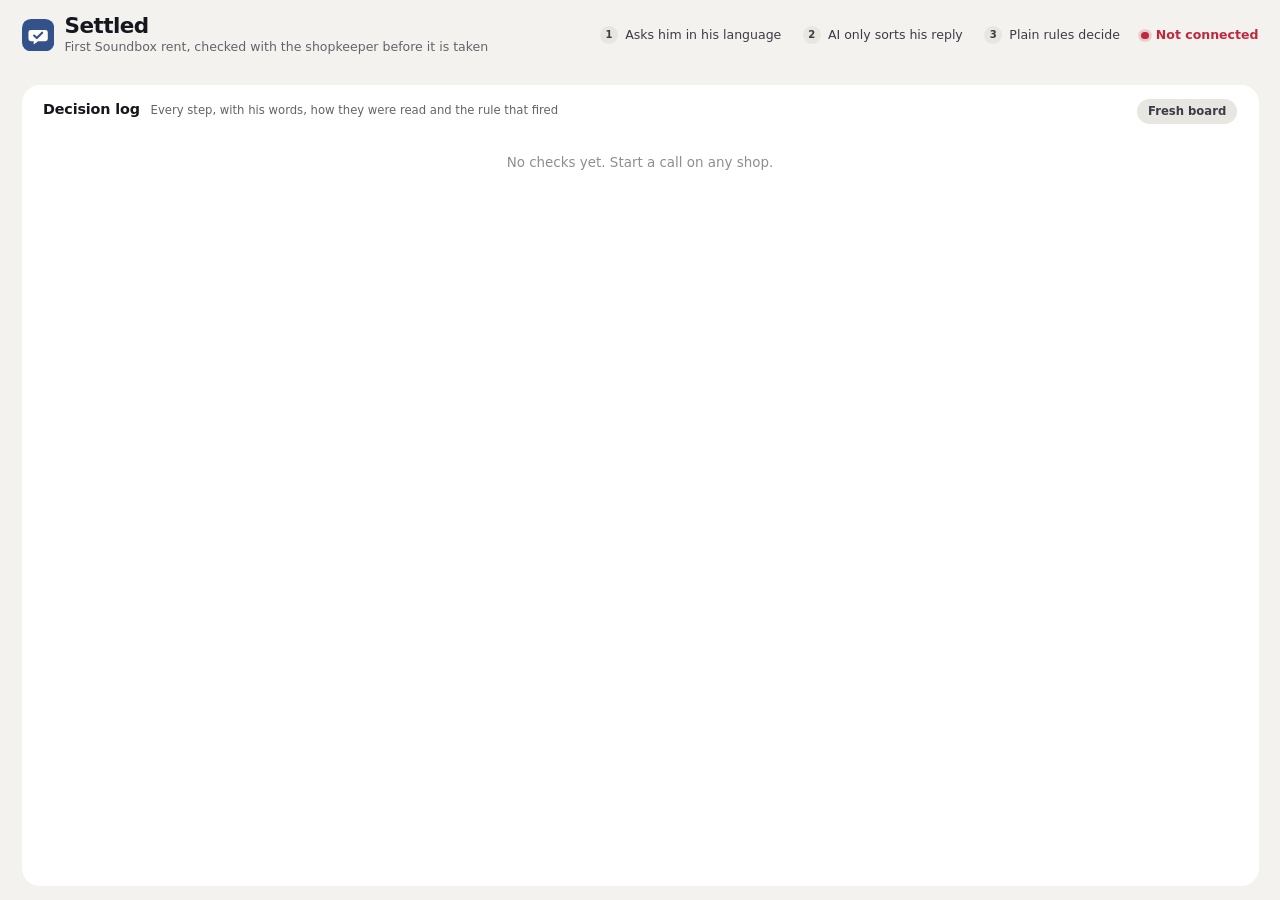
==== board/index.html @ b4ac06df "add a view-only fresh board that hides earlier rows" ====
<!doctype html>
<html lang="en">
<head>
<meta charset="utf-8">
<meta name="viewport" content="width=device-width, initial-scale=1">
<title>Settled board</title>
<style>
@font-face{font-family:"Board Sans";font-style:normal;font-display:swap;font-weight:100 900;src:url(/fonts/inter-latin.woff2) format("woff2");
  unicode-range:U+0000-00FF,U+0131,U+0152-0153,U+02BB-02BC,U+02C6,U+02DA,U+02DC,U+0304,U+0308,U+0329,U+2000-206F,U+2074,U+20AC,U+2122,U+2191,U+2193,U+2212,U+2215,U+FEFF,U+FFFD}
@font-face{font-family:"Board Sans";font-style:normal;font-display:swap;font-weight:100 900;src:url(/fonts/inter-latin-ext.woff2) format("woff2");
  unicode-range:U+0100-02AF,U+0304,U+0308,U+0329,U+1E00-1E9F,U+1EF2-1EFF,U+2020,U+20A0-20AB,U+20AD-20C0,U+2113,U+2C60-2C7F,U+A720-A7FF}
@font-face{font-family:"Board Devanagari";font-style:normal;font-display:swap;font-weight:100 900;src:url(/fonts/noto-sans-devanagari.woff2) format("woff2");
  unicode-range:U+0900-097F,U+1CD0-1CF9,U+200C-200D,U+20A8,U+20B9,U+20F0,U+25CC,U+A830-A839,U+A8E0-A8FF}
:root{
  /* 1u = .5rem, the 8-point step at the 16px base; the base scales with the screen */
  --u:.5rem;
  --bg:#f3f2ee; --surface:#ffffff; --fill:#f1f0ec; --fill2:#e8e6e0; --hair:#e4e2dc;
  --ink:#16161d; --ink2:#3c3c47; --muted:#64636b; --faint:#8e8d94;
  --accent:#34528a; --accent-soft:#eaeef6;
  --charged:#3c6a1f; --charged-soft:#e9f1e0;
  --held:#9a5c00; --held-soft:#fbf0dc;
  --not:#55545c; --not-soft:#eeedf0;
  --rec:#c0283f; --rec-soft:#fbe6e9; --mock:#9a4a00;
  --sans:"Board Sans","Board Devanagari",system-ui,-apple-system,"Segoe UI","Nirmala UI","Noto Sans",sans-serif;
  --ease:cubic-bezier(.2,.8,.2,1);
  --lift:0 1px 2px rgb(20 20 30 / .04),0 12px 32px -12px rgb(20 20 30 / .16);
}
*{box-sizing:border-box;margin:0;padding:0}
html{font-size:clamp(14px,min(1.12vw,2.05vh),22px)}
body{background:var(--bg);color:var(--ink2);font-family:var(--sans);line-height:1.45;font-feature-settings:"cv11";-webkit-font-smoothing:antialiased;
  height:100vh;overflow:auto;display:grid;grid-template-rows:auto auto minmax(9rem,1fr);gap:calc(2*var(--u));padding:calc(2*var(--u)) calc(3*var(--u))}
q{quotes:"\201C" "\201D"}
[hidden]{display:none!important}
.label{display:block;font-size:.75rem;font-weight:600;letter-spacing:.01em;color:var(--muted)}

/* header */
.bar{display:flex;align-items:center;gap:calc(3*var(--u));min-height:calc(5*var(--u))}
.brand{display:flex;align-items:center;gap:calc(1.5*var(--u))}
.mark{width:calc(4.5*var(--u));height:calc(4.5*var(--u));flex:none}
h1{font-size:1.5rem;line-height:1.1;color:var(--ink);letter-spacing:-.025em;font-weight:700}
.brand p{font-size:.875rem;color:var(--muted)}
.how{list-style:none;display:flex;gap:calc(3*var(--u));margin-left:auto;counter-reset:how}
.how li{counter-increment:how;display:flex;align-items:center;gap:var(--u);font-size:.875rem;font-weight:500;color:var(--ink2)}
.how li::before{content:counter(how);display:grid;place-items:center;width:calc(2.5*var(--u));height:calc(2.5*var(--u));border-radius:50%;background:var(--fill2);color:var(--ink2);font-size:.7rem;font-weight:700;font-variant-numeric:tabular-nums}
.live{display:flex;align-items:center;gap:var(--u);font-size:.875rem;font-weight:600;color:var(--charged)}
.live::before{content:"";width:calc(1*var(--u));height:calc(1*var(--u));border-radius:50%;background:currentColor;box-shadow:0 0 0 .2rem color-mix(in srgb,currentColor 18%,transparent)}
.live.off{color:var(--rec)}
.view{margin-left:auto;align-self:center;white-space:nowrap;display:flex;align-items:center;gap:var(--u);font-size:.8125rem;color:var(--muted)}
.view button{font:inherit;font-size:.8125rem;font-weight:600;color:var(--ink2);background:var(--fill2);border:0;border-radius:999px;height:calc(3.5*var(--u));padding:0 calc(1.5*var(--u));cursor:pointer;transition:background-color .15s}
.view button:hover{background:#dedcd5}
.view button:focus-visible{outline:2px solid var(--accent);outline-offset:2px}

/* cards */
.shops{display:grid;grid-template-columns:repeat(3,minmax(0,1fr));gap:calc(2*var(--u));align-items:stretch}
.card{background:var(--surface);border-radius:calc(2.5*var(--u));padding:calc(2.5*var(--u)) calc(3*var(--u)) calc(3*var(--u));
  display:flex;flex-direction:column;gap:calc(2*var(--u));min-height:30rem;transition:box-shadow .35s var(--ease),transform .35s var(--ease)}
.card.oncall{box-shadow:var(--lift);transform:translateY(-2px)}
.top{display:flex;align-items:flex-start;justify-content:space-between;gap:calc(1.5*var(--u));min-height:3.05rem}
.card h2{font-size:1.375rem;line-height:1.2;color:var(--ink);letter-spacing:-.02em;font-weight:700}
.card h2 .who{display:block;font-size:.875rem;color:var(--muted);font-weight:500;letter-spacing:0;margin-top:calc(.25*var(--u))}
.lang{flex:none;appearance:none;font:inherit;font-size:.8125rem;font-weight:600;color:var(--ink2);background:var(--fill) url("data:image/svg+xml,%3Csvg xmlns='http://www.w3.org/2000/svg' viewBox='0 0 10 14'%3E%3Cpath d='M2 5l3-3 3 3M2 9l3 3 3-3' fill='none' stroke='%2364636b' stroke-width='1.5' stroke-linecap='round' stroke-linejoin='round'/%3E%3C/svg%3E") no-repeat right calc(1.25*var(--u)) center/.5rem;
  border:0;border-radius:999px;height:calc(4*var(--u));padding:0 calc(3.5*var(--u)) 0 calc(1.75*var(--u));cursor:pointer;max-width:12rem;transition:background-color .15s}
.lang:hover{background-color:var(--fill2)}
.lang:focus-visible{outline:2px solid var(--accent);outline-offset:2px}
.lang:disabled{cursor:default;background-image:none;padding-right:calc(1.75*var(--u));color:var(--muted)}
.status{align-self:flex-start;display:flex;align-items:center;gap:var(--u);font-size:.875rem;font-weight:600;height:calc(3.5*var(--u));padding:0 calc(1.5*var(--u));border-radius:999px;margin-top:calc(-1*var(--u))}
.status::before{content:"";width:calc(.875*var(--u));height:calc(.875*var(--u));border-radius:50%;background:currentColor}
.s-waiting{color:var(--muted);background:var(--fill)}
.s-checking,.s-calling,.s-asking{color:var(--accent);background:var(--accent-soft)}
.s-charged{color:var(--charged);background:var(--charged-soft)}
.s-held{color:var(--held);background:var(--held-soft)}
.s-not{color:var(--not);background:var(--not-soft)}
.status.rec{color:var(--rec);background:var(--rec-soft)}
.card[data-phase="done"] .status{display:none}

.body{display:flex;flex-direction:column;gap:calc(1.5*var(--u));min-height:0}
.native{font-size:1.3125rem;line-height:1.45;color:var(--ink);font-weight:500;letter-spacing:-.005em}
.gloss{font-size:.875rem;line-height:1.45;color:var(--muted);margin-top:calc(.5*var(--u))}
.preview .label{margin-bottom:calc(.5*var(--u))}
.preview .native{font-size:1.125rem;color:var(--ink2)}

.turn{border-radius:calc(2.25*var(--u));padding:calc(1.5*var(--u)) calc(2*var(--u)) calc(1.75*var(--u))}
.turn .label{margin-bottom:calc(.5*var(--u));display:flex;align-items:center;gap:var(--u)}
.arr{font-family:system-ui,sans-serif;font-size:1.1em;line-height:1;color:var(--faint);padding:0 .1em}
.turn.settled{background:var(--accent-soft);border-top-left-radius:calc(.75*var(--u));margin-right:calc(3*var(--u))}
.turn.settled .label{color:var(--accent)}
.turn.him{background:var(--fill);border-top-right-radius:calc(.75*var(--u));margin-left:calc(3*var(--u))}
.words{font-size:1.3125rem;line-height:1.4;color:var(--ink);font-weight:550;min-height:calc(3.75*var(--u))}
.words .none{font-size:1rem;font-weight:500;color:var(--faint)}
.prev{font-size:.8125rem;color:var(--muted);white-space:nowrap;overflow:hidden;text-overflow:ellipsis;padding:0 calc(.5*var(--u))}
.prev b{font-weight:600;color:var(--ink2)}
.eq{display:inline-flex;gap:2px;align-items:center;height:.75rem}
.eq i{width:3px;height:100%;background:currentColor;border-radius:2px}
.meter{display:flex;align-items:center;gap:3px;height:calc(3.75*var(--u))}
.meter i{flex:1;height:100%;border-radius:3px;background:var(--rec);transform:scaleY(.08);transition:transform 60ms linear}

/* outcome */
.verdict{display:flex;align-items:center;gap:calc(2*var(--u));color:var(--ink);margin-bottom:calc(.5*var(--u))}
.verdict svg{width:calc(6*var(--u));height:calc(6*var(--u));flex:none}
.verdict strong{display:block;font-size:2.5rem;line-height:1.05;letter-spacing:-.035em;font-weight:700;font-variant-numeric:tabular-nums}
.verdict span{display:block;font-size:.9375rem;font-weight:500;margin-top:calc(.5*var(--u));color:var(--muted)}
.v-charged svg{color:var(--charged)} .v-charged strong{color:var(--charged)}
.v-held svg{color:var(--held)} .v-held strong{color:var(--held)}
.v-not svg{color:var(--not)} .v-not strong{color:var(--not)}
.facts{display:flex;flex-direction:column;gap:calc(1.5*var(--u));padding-top:calc(2*var(--u));border-top:1px solid var(--hair)}
.facts p{font-size:.9375rem;line-height:1.45;color:var(--ink)}
.facts .label{margin-bottom:calc(.25*var(--u))}
.facts .read{color:var(--muted);font-size:.875rem}
.acts{list-style:none;display:flex;flex-wrap:wrap;gap:var(--u);margin-top:calc(.5*var(--u))}
.acts li{display:flex;align-items:center;gap:var(--u);font-size:.875rem;font-weight:550;color:var(--ink2);background:var(--fill);border-radius:999px;height:calc(3.5*var(--u));padding:0 calc(.75*var(--u)) 0 calc(1.5*var(--u))}
.mock{display:inline-flex;align-items:center;font-size:.625rem;font-weight:700;letter-spacing:.06em;text-transform:uppercase;color:var(--mock);background:#fff;border-radius:999px;height:calc(2.25*var(--u));padding:0 var(--u);box-shadow:inset 0 0 0 1px color-mix(in srgb,var(--mock) 45%,transparent)}

/* controls */
.controls{display:flex;flex-direction:column;gap:calc(1.5*var(--u));margin-top:auto}
.btn{font:inherit;font-weight:600;border:0;border-radius:999px;cursor:pointer;display:flex;align-items:center;justify-content:center;gap:var(--u);transition:background-color .15s,transform .12s var(--ease),box-shadow .2s}
.btn svg{width:1.1em;height:1.1em;flex:none}
.btn:disabled{opacity:.5;cursor:default}
.btn:focus-visible{outline:2px solid var(--accent);outline-offset:2px}
.btn.start{font-size:1rem;height:calc(6*var(--u));padding:0 calc(3*var(--u));background:var(--accent);color:#fff}
.btn.start:hover{background:#2b4677}
.btn.start.again{background:var(--accent-soft);color:var(--accent)}
.btn.start.again:hover{background:#dde4f1}
.btn.talk{font-size:1.125rem;height:calc(6.5*var(--u));background:var(--accent);color:#fff;touch-action:none;user-select:none;-webkit-user-select:none}
.btn.talk.on{background:var(--rec);transform:scale(.97);box-shadow:0 0 0 calc(.75*var(--u)) var(--rec-soft)}
.typed{display:flex;gap:var(--u)}
.typed input{flex:1;min-width:0;font:inherit;font-size:.9375rem;height:calc(5*var(--u));padding:0 calc(2*var(--u));border:0;border-radius:999px;background:var(--fill);color:var(--ink)}
.typed input::placeholder{color:var(--faint)}
.typed input:focus{outline:2px solid var(--accent);outline-offset:0;background:#fff}
.typed button{font:inherit;font-size:.9375rem;font-weight:600;border:0;border-radius:999px;background:var(--fill2);color:var(--ink2);height:calc(5*var(--u));padding:0 calc(2.25*var(--u));cursor:pointer}
.typed button:hover{background:#dedcd5}
.note{font-size:.875rem;color:var(--muted);padding:0 calc(.5*var(--u))}
.note:empty{display:none}
.note span{display:block}
.note .warn{color:var(--rec);font-weight:600}

/* lower row: log and messages */
.lower{display:grid;grid-template-columns:minmax(0,1.6fr) minmax(0,1fr);gap:calc(2*var(--u));min-height:0}
.lower.solo{grid-template-columns:minmax(0,1fr)}

/* play his recorded answer */
.clip{--p:0;flex:none;display:inline-flex;align-items:center;gap:calc(.75*var(--u));font:inherit;font-size:.8125rem;font-weight:600;color:var(--accent);background:none;border:0;border-radius:999px;cursor:pointer;padding:0;vertical-align:middle}
.clip .ring{display:grid;place-items:center;width:calc(3.5*var(--u));height:calc(3.5*var(--u));border-radius:50%;background:conic-gradient(var(--accent) calc(var(--p)*1turn),var(--accent-soft) 0);transition:transform .12s var(--ease)}
.clip .ring::before{content:"";grid-area:1/1;width:calc(2.75*var(--u));height:calc(2.75*var(--u));border-radius:50%;background:var(--accent-soft)}
.clip svg{grid-area:1/1;width:.7rem;height:.7rem;position:relative}
.clip .stop{display:none}
.clip.playing .play{display:none}
.clip.playing .stop{display:block}
.clip:hover .ring{transform:scale(1.06)}
.clip:focus-visible{outline:2px solid var(--accent);outline-offset:2px}
.clip.small .ring{width:calc(2.75*var(--u));height:calc(2.75*var(--u))}
.clip.small .ring::before{width:calc(2.125*var(--u));height:calc(2.125*var(--u))}
.clip.small svg{width:.55rem;height:.55rem}
.facts .clip{align-self:flex-start;margin-top:calc(-.5*var(--u))}
.heard{display:flex;align-items:center;justify-content:space-between;gap:calc(1.5*var(--u))}

/* who gets what */
.msgs{background:var(--surface);border-radius:calc(2.5*var(--u));display:flex;flex-direction:column;min-height:0}
.msghead{display:flex;align-items:center;justify-content:space-between;gap:calc(1.5*var(--u));padding:calc(2*var(--u)) calc(2.5*var(--u)) var(--u) calc(3*var(--u));flex-wrap:wrap}
.msghead h3{font-size:1rem;font-weight:700;color:var(--ink);letter-spacing:-.01em}
.msghead p{font-size:.8125rem;color:var(--muted)}
.seg{display:flex;background:var(--fill);border-radius:999px;padding:3px;gap:2px}
.seg button{font:inherit;font-size:.75rem;font-weight:600;color:var(--muted);background:none;border:0;border-radius:999px;height:calc(3*var(--u));padding:0 calc(1.25*var(--u));cursor:pointer;transition:background-color .2s var(--ease),color .2s}
.seg button[aria-pressed="true"]{background:var(--surface);color:var(--ink);box-shadow:0 1px 2px rgb(20 20 30 / .1),0 1px 1px rgb(20 20 30 / .04)}
.seg button:focus-visible{outline:2px solid var(--accent);outline-offset:1px}
.msglist{list-style:none;overflow:auto;min-height:0;flex:1;padding:var(--u) calc(2.5*var(--u)) calc(2*var(--u));display:flex;flex-direction:column;gap:var(--u)}
.msg{display:grid;grid-template-columns:calc(4*var(--u)) minmax(0,1fr);gap:calc(1.5*var(--u));background:var(--fill);border-radius:calc(2*var(--u));padding:calc(1.5*var(--u)) calc(2*var(--u)) calc(1.5*var(--u)) calc(1.5*var(--u))}
.msg .av{display:grid;place-items:center;width:calc(4*var(--u));height:calc(4*var(--u));border-radius:50%;color:#fff;background:var(--accent)}
.msg .av svg{width:1.05rem;height:1.05rem}
.msg.to-manager .av{background:var(--held)}
.msg.to-support .av{background:var(--not)}
.msg-top{display:flex;align-items:baseline;gap:var(--u);font-size:.8125rem;color:var(--muted);min-width:0}
.msg-top b{font-weight:650;color:var(--ink);font-size:.875rem;white-space:nowrap}
.msg-top span{white-space:nowrap;overflow:hidden;text-overflow:ellipsis}
.msg-top time{margin-left:auto;font-variant-numeric:tabular-nums;color:var(--faint);white-space:nowrap}
.msg p{font-size:.875rem;line-height:1.45;color:var(--ink2);margin-top:calc(.25*var(--u))}
.msglist .empty{color:var(--faint);text-align:center;padding:calc(3*var(--u)) 0;font-size:.875rem;background:none}

/* log */
.logwrap{background:var(--surface);border-radius:calc(2.5*var(--u));display:flex;flex-direction:column;min-height:0}
.loghead{display:flex;align-items:baseline;gap:calc(1.5*var(--u));padding:calc(2*var(--u)) calc(3*var(--u)) var(--u)}
.loghead h3{font-size:1rem;font-weight:700;color:var(--ink);letter-spacing:-.01em}
.loghead p{font-size:.8125rem;color:var(--muted)}
.log{list-style:none;overflow:auto;min-height:0;flex:1;padding:0 calc(3*var(--u)) calc(1.5*var(--u))}
.ev{display:grid;grid-template-columns:calc(9*var(--u)) calc(2*var(--u)) minmax(0,1fr);column-gap:calc(1.5*var(--u))}
.ev time{font-size:.8125rem;color:var(--faint);font-variant-numeric:tabular-nums;padding-top:calc(1.25*var(--u));text-align:right}
.ev .dot{position:relative}
.ev .dot::before{content:"";position:absolute;left:50%;top:0;bottom:0;width:1.5px;transform:translateX(-50%);background:var(--hair)}
.ev:first-child .dot::before{top:calc(1.9*var(--u))}
.ev:last-child .dot::before{bottom:auto;height:calc(1.9*var(--u))}
.ev .dot::after{content:"";position:absolute;left:50%;top:calc(1.4*var(--u));width:calc(1.25*var(--u));height:calc(1.25*var(--u));border-radius:50%;transform:translateX(-50%);background:var(--surface);box-shadow:inset 0 0 0 2px var(--fill2)}
.ev.e-call .dot::after,.ev.e-ask .dot::after{box-shadow:inset 0 0 0 2px var(--accent)}
.ev.e-charged .dot::after{background:var(--charged);box-shadow:none}
.ev.e-held .dot::after{background:var(--held);box-shadow:none}
.ev.e-not .dot::after{background:var(--not);box-shadow:none}
.ev-body{padding:var(--u) 0;min-width:0}
.ev-head{display:flex;align-items:center;gap:var(--u);flex-wrap:wrap;font-size:.9375rem;color:var(--ink);min-height:calc(3*var(--u))}
.ev-head b{font-weight:600}
.ev-head .step{color:var(--muted)}
.ev-detail{font-size:.8125rem;color:var(--muted);margin-top:calc(.25*var(--u));display:flex;flex-wrap:wrap;column-gap:calc(2*var(--u));row-gap:calc(.25*var(--u))}
.ev-detail q{color:var(--ink);font-weight:550}
.ev-detail b{font-weight:600;color:var(--ink2)}
.ev-detail .rule{color:var(--ink2)}
.ev-detail .act{display:inline-flex;align-items:center;gap:var(--u);color:var(--ink2);font-weight:550}
.o{display:inline-flex;align-items:center;font-size:.75rem;font-weight:600;height:calc(2.75*var(--u));padding:0 var(--u);border-radius:999px;white-space:nowrap}
.o.call,.o.ask{color:var(--accent);background:var(--accent-soft)}
.o.charged{color:var(--charged);background:var(--charged-soft)}
.o.held{color:var(--held);background:var(--held-soft)}
.o.not{color:var(--not);background:var(--not-soft)}
.log .empty{color:var(--faint);text-align:center;padding:calc(3*var(--u)) 0;font-size:.9375rem}

@media (prefers-reduced-motion:no-preference){
  .status.wait::before{animation:breathe 1.6s ease-in-out infinite}
  .eq i{animation:eq .7s var(--ease) infinite alternate}
  .eq i:nth-child(2){animation-delay:-.25s}
  .eq i:nth-child(3){animation-delay:-.5s}
  .enter{animation:enter .4s var(--ease)}
  .ev.new,.msg.new{animation:enter .4s var(--ease)}
}
@media (prefers-reduced-motion:reduce){
  .card,.card.oncall,.btn,.btn.talk.on,.meter i{transition:none;transform:none}
}
@keyframes breathe{50%{opacity:.3}}
@keyframes eq{from{transform:scaleY(.3)}to{transform:scaleY(1)}}
@keyframes enter{from{opacity:0;transform:translateY(6px)}to{opacity:1;transform:none}}

@media (max-width:900px){
  body{height:auto;grid-template-rows:auto}
  .shops{grid-template-columns:1fr}
  .how{display:none}
  .lower{grid-template-columns:1fr}
  .log,.msglist{max-height:60vh}
}
</style>
</head>
<body>
<header class="bar">
  <div class="brand">
    <svg class="mark" viewBox="0 0 40 40" aria-hidden="true"><rect width="40" height="40" rx="11" fill="#34528a"/><path d="M11 13.5h18a3 3 0 0 1 3 3v8a3 3 0 0 1-3 3h-9l-5.5 4v-4H11a3 3 0 0 1-3-3v-8a3 3 0 0 1 3-3z" fill="#fffdf8"/><path d="M15 20.5l3.4 3.2 6.6-6.7" fill="none" stroke="#34528a" stroke-width="2.6" stroke-linecap="round" stroke-linejoin="round"/></svg>
    <div>
      <h1>Settled</h1>
      <p>First Soundbox rent, checked with the shopkeeper before it is taken</p>
    </div>
  </div>
  <ol class="how" aria-label="How it works">
    <li>Asks him in his language</li>
    <li>AI only sorts his reply</li>
    <li>Plain rules decide</li>
  </ol>
  <div class="live off" id="live">connecting</div>
</header>

<main class="shops" id="shops"></main>

<div class="lower solo" id="lower">
  <section class="logwrap" aria-label="Decision log">
    <div class="loghead"><h3>Decision log</h3><p>Every step, with his words, how they were read and the rule that fired</p><div class="view" id="view"></div></div>
    <ol class="log" id="log"></ol>
  </section>
  <section class="msgs" id="msgs" aria-label="Who gets what" hidden>
    <div class="msghead"><div><h3>Who gets what</h3><p>Not sent, demo</p></div><div class="seg" id="msg-seg"></div></div>
    <ol class="msglist" id="msg-list"></ol>
  </section>
</div>

<script>
let SHOPS = {};
const STATUS = {
  waiting: 'Ready', checking: 'Checking records', calling: 'On call', asking: 'Asking again',
  charged: 'Charged', held: 'Held', not: 'Not charged'
};
const STEPS = {
  'due': 'Rent due', 'records checked': 'Records checked', 'calling': 'Calling',
  'answered': 'Answered', 'decided': 'Decided', 'follow-up': 'Follow-up'
};
const OUTCOMES = {
  'call': ['call', 'Call'], 'ask again': ['ask', 'Ask again'], 'charged': ['charged', 'Charged'],
  'held': ['held', 'Held'], 'not charged': ['not', 'Not charged']
};
const MAX_ROWS = 200;
const BARS = 28;
const ICONS = {
  charged: '<svg viewBox="0 0 40 40" aria-hidden="true"><circle cx="20" cy="20" r="18" fill="currentColor"/><path d="M12.5 20.5l5 4.8 10-10.3" fill="none" stroke="#fff" stroke-width="3.2" stroke-linecap="round" stroke-linejoin="round"/></svg>',
  held: '<svg viewBox="0 0 40 40" aria-hidden="true"><circle cx="20" cy="20" r="18" fill="currentColor"/><rect x="14.5" y="12.5" width="3.6" height="15" rx="1.4" fill="#fff"/><rect x="21.9" y="12.5" width="3.6" height="15" rx="1.4" fill="#fff"/></svg>',
  not: '<svg viewBox="0 0 40 40" aria-hidden="true"><circle cx="20" cy="20" r="18" fill="currentColor"/><path d="M13 20h14" stroke="#fff" stroke-width="3.4" stroke-linecap="round"/></svg>',
  phone: '<svg viewBox="0 0 24 24" aria-hidden="true"><path d="M6.6 3.5l2.6-.6 1.9 4.4-2 1.7a12 12 0 0 0 5.9 5.9l1.7-2 4.4 1.9-.6 2.6a2 2 0 0 1-2 1.6A16.5 16.5 0 0 1 3.5 5.5a2 2 0 0 1 1.6-2z" fill="currentColor"/></svg>',
  mic: '<svg viewBox="0 0 24 24" aria-hidden="true"><rect x="8.5" y="2.5" width="7" height="12" rx="3.5" fill="currentColor"/><path d="M5 11.5a7 7 0 0 0 14 0M12 18.5v3" fill="none" stroke="currentColor" stroke-width="2" stroke-linecap="round"/></svg>'
};

let rows = [];
let lastId = 0;
let lastAt = null;
let shown = {};

const esc = s => String(s ?? '').replace(/[&<>"]/g, c => ({'&': '&amp;', '<': '&lt;', '>': '&gt;', '"': '&quot;'}[c]));
const time = at => (at || '').split('T').pop().slice(0, 8);
const cap = s => s ? s[0].toUpperCase() + s.slice(1) : s;
const arrows = s => esc(s).replace(/→/g, '<span class="arr">→</span>');
const clipUrl = c => typeof c === 'string' && /^\/api\/clip\/\d+$/.test(c) ? c : null;
const clipBtn = (c, small) => c ? `<button class="clip${small ? ' small' : ''}" type="button" data-clip="${c}" aria-label="Play his recorded answer" title="Play his recorded answer"><span class="ring"><svg class="play" viewBox="0 0 10 10" aria-hidden="true"><path d="M2.5 1.2v7.6L8.8 5z" fill="currentColor"/></svg><svg class="stop" viewBox="0 0 10 10" aria-hidden="true"><rect x="2" y="2" width="6" height="6" rx="1" fill="currentColor"/></svg></span>${small ? '' : 'His voice'}</button>` : '';
const html = (el, str) => { if (el._html !== str) { el._html = str; el.innerHTML = str; } };

function statusOf(row, prev) {
  switch (row.outcome) {
    case 'charged': return 'charged';
    case 'held': return 'held';
    case 'not charged': return 'not';
    case 'ask again': return 'asking';
    case 'call': return 'calling';
  }
  switch (row.step) {
    case 'due': return 'waiting';
    case 'records checked': return 'checking';
    case 'calling':
    case 'answered': return 'calling';
  }
  return prev;
}

const FINAL = {'charged': 'charged', 'held': 'held', 'not charged': 'not'};

const FRESH_KEY = 'settled-fresh-board';
let fresh = null;
try { fresh = JSON.parse(localStorage.getItem(FRESH_KEY)); } catch (e) { fresh = null; }
const view = () => fresh ? rows.filter(r => r.id > fresh.id) : rows;
const viewMsgs = () => fresh ? msgs.filter(m => m.id > fresh.msg) : msgs;

function setFresh(on) {
  fresh = on ? {id: lastId, at: lastAt, msg: msgLast, t: new Date().toTimeString().slice(0, 5)} : null;
  try {
    if (fresh) localStorage.setItem(FRESH_KEY, JSON.stringify(fresh));
    else localStorage.removeItem(FRESH_KEY);
  } catch (e) {}
  shown = {};
  renderFresh();
  renderLog(Infinity);
  renderShops();
  renderMessages();
}

function checkFresh() {
  if (fresh && fresh.id && !rows.some(r => r.id === fresh.id && r.at === fresh.at)) setFresh(false);
}

function renderFresh() {
  html(document.getElementById('view'), fresh
    ? `<span>Showing from ${esc(fresh.t)}</span><button type="button" data-fresh="off">Show all</button>`
    : '<button type="button" data-fresh="on" title="Hide earlier rows from view. The log keeps them.">Fresh board</button>');
}

document.getElementById('view').addEventListener('click', e => {
  const b = e.target.closest('button[data-fresh]');
  if (b) setFresh(b.dataset.fresh === 'on');
});

function shopState(key) {
  let s;
  for (const r of view()) {
    if (r.shop !== key) continue;
    if (r.step === 'due' || !s) s = {status: 'waiting', settled: false, said: null, heard: null, why: null, turns: [], acts: [], charge: null, records: null, called: false};
    if (FINAL[r.outcome]) {
      s.status = FINAL[r.outcome];
      s.settled = true;
    } else if (!s.settled) {
      s.status = statusOf(r, s.status);
    }
    if (r.step === 'decided' && r.rule) { s.why = r.rule; s.decisive = s.turns[s.turns.length - 1]; }
    if (r.said) {
      s.said = r.said;
      s.heard = r.heard || (r.read_as === 'no answer' ? '' : null);
      s.clip = clipUrl(r.clip);
      s.turns.push(r);
    }
    if (r.step === 'records checked') s.records = r.reason;
    if (r.step === 'calling') s.called = true;
    if (r.action) s.acts.push(r.action.replace(/\s*\(mock\)\s*/i, '').trim());
    if (r.step === 'follow-up' && r.outcome === 'charged') s.charge = r.rule;
  }
  return s || {status: 'waiting', said: null, heard: null, why: null, turns: [], acts: []};
}

function card(key) {
  let el = document.getElementById(`card-${key}`);
  if (el) return el;
  el = document.createElement('article');
  el.id = `card-${key}`;
  el.className = 'card c-waiting';
  el.innerHTML = `<div class="top"><h2></h2><select class="lang" aria-label="Language for the next call"></select></div>
    <div class="status s-waiting"></div>
    <div class="body">
      <section class="preview"><span class="label"></span><p class="native"></p><p class="gloss"></p></section>
      <section class="convo">
        <div class="turn settled"><span class="label"></span><p class="native"></p><p class="gloss"></p></div>
      </section>
      <div class="prev"></div>
      <div class="turn him"><span class="label"></span><p class="words"></p><div class="meter" hidden>${'<i></i>'.repeat(BARS)}</div></div>
      <section class="outcome"></section>
    </div>
    <div class="controls">
      <button class="btn start" type="button"></button>
      <button class="btn talk" type="button" hidden></button>
      <form class="typed" hidden><input name="text" placeholder="type instead" autocomplete="off" aria-label="Type his reply instead"><button>Send</button></form>
      <div class="note"></div>
    </div>`;
  el.querySelector('.start').onclick = () => startCall(key);
  const talk = el.querySelector('.talk');
  talk.addEventListener('pointerdown', e => { e.preventDefault(); talk.setPointerCapture(e.pointerId); holdStart(key); });
  for (const ev of ['pointerup', 'pointercancel', 'lostpointercapture']) talk.addEventListener(ev, () => holdEnd(key));
  el.querySelector('.typed').onsubmit = e => {
    e.preventDefault();
    const input = e.target.elements.text;
    if (input.value.trim()) sendReply(key, JSON.stringify({text: input.value.trim()}), 'application/json').then(ok => { if (ok) input.value = ''; });
  };
  document.getElementById('shops').appendChild(el);
  return el;
}

function renderShops() {
  for (const [key, shop] of Object.entries(SHOPS)) {
    const s = shopState(key);
    const el = card(key);
    const flash = shown[key] && shown[key] !== s.status;
    shown[key] = s.status;
    if (el.dataset.status !== s.status) {
      el.dataset.status = s.status;
      el.className = `card c-${s.status}`;
    }
    html(el.querySelector('h2'), `${esc(shop.name)}${shop.owner ? ` <span class="who">Owner ${esc(shop.owner)}</span>` : ''}`);
    const pick = el.querySelector('.lang');
    if (!pick.options.length) {
      pick.innerHTML = shop.languages.map(l => `<option value="${esc(l.code)}">${esc(l.name)} · ${esc(l.own)}</option>`).join('');
      pick.onchange = () => { (live[key] || (live[key] = {})).lang = pick.value; renderShops(); };
    }
    pick.disabled = !!shop.call?.active;
    const lang = shop.call?.active ? shop.language.code : live[key]?.lang || shop.default;
    if (pick.value !== lang && document.activeElement !== pick) pick.value = lang;
    const st = el.querySelector('.status');
    st.className = `status s-${s.status}`;
    st.textContent = STATUS[s.status];

    const active = !!shop.call?.active;
    if (active && shop.call.said && shop.call.said !== s.said) {
      s.said = shop.call.said;
      s.heard = null;
      s.clip = null;
    }
    const phase = active ? 'call' : s.settled ? 'done' : s.said || s.status !== 'waiting' ? 'call' : 'idle';
    el.dataset.phase = phase;
    el.classList.toggle('oncall', active);
    if (flash && phase === 'done') el.querySelector('.outcome').classList.add('enter');

    const ask = Object.keys(shop.lines)[0];
    const preview = el.querySelector('.preview');
    preview.hidden = phase !== 'idle';
    if (phase === 'idle') {
      const own = pick.value === shop.language.code;
      const name = shop.languages.find(l => l.code === pick.value)?.name;
      preview.querySelector('.label').textContent = own ? 'Settled will ask' : `Settled will ask, in ${name}`;
      preview.querySelector('.native').textContent = own ? shop.lines[ask] : '';
      preview.querySelector('.native').hidden = !own;
      preview.querySelector('.gloss').textContent = ask;
    }

    const showTalk = phase === 'call' && (active || s.said);
    const convo = el.querySelector('.convo');
    const him = el.querySelector('.him');
    convo.hidden = !showTalk || !s.said;
    him.hidden = !showTalk || !s.said;
    if (s.said) {
      const native = shop.lines[s.said];
      const me = live[key] || {};
      html(convo.querySelector('.label'), `Settled said${active && me.speaking ? ' <span class="eq" aria-label="speaking"><i></i><i></i><i></i></span>' : ''}`);
      convo.querySelector('.native').textContent = native || s.said;
      convo.querySelector('.gloss').textContent = native ? s.said : '';
    }
    const prevTurn = s.turns.length && s.turns[s.turns.length - 1].said !== s.said ? s.turns[s.turns.length - 1] : null;
    const prev = el.querySelector('.prev');
    prev.hidden = !showTalk || !prevTurn;
    if (prevTurn) html(prev, `Before this, he said <b>${prevTurn.heard ? `<q>${esc(prevTurn.heard)}</q>` : 'nothing'}</b>, read as ${esc(prevTurn.read_as)}`);
    s.shop = shop;
    renderControls(key, el, s);
    renderOutcome(el, s, phase);
  }
  syncClips();
}

function renderOutcome(el, s, phase) {
  const box = el.querySelector('.outcome');
  box.hidden = phase !== 'done';
  if (phase !== 'done') { box.classList.remove('enter'); return; }
  const amount = (s.charge || s.why || '').match(/₹\s?\d+/)?.[0];
  const head = {
    charged: [`Charged${amount ? ` ${amount}` : ''}`, s.charge || 'Rent taken'],
    held: ['Held', 'Rent not taken'],
    not: ['Not charged', s.called ? 'Rent not taken' : 'Rent not taken, no call made']
  }[s.status];
  const last = s.decisive;
  html(box, `<div class="verdict v-${s.status}">${ICONS[s.status]}<div><strong>${esc(head[0])}</strong><span>${esc(head[1])}</span></div></div>
    <div class="facts">
      ${s.why ? `<p><span class="label">Rule that fired</span>${arrows(s.why)}</p>` : ''}
      ${last ? `<p><span class="label">${esc(s.shop.owner || 'He')} said</span>${last.heard ? `<q>${esc(last.heard)}</q>` : 'nothing'} <span class="read">read as ${esc(last.read_as)}${last.reason ? `, ${esc(last.reason)}` : ''}</span></p>${clipBtn(clipUrl(last.clip))}` : ''}
      ${!s.called && s.records ? `<p><span class="label">Records</span>${esc(cap(s.records))}</p>` : ''}
      ${s.acts.length ? `<div><span class="label">Paytm actions</span><ul class="acts">${s.acts.map(a => `<li>${esc(cap(a))}<span class="mock">mock</span></li>`).join('')}</ul></div>` : ''}
    </div>`);
}

const live = {};

function renderControls(key, el, s) {
  const call = SHOPS[key].call || {};
  const me = live[key] || (live[key] = {});
  const active = !!call.active;
  const listening = active && call.waiting && me.played === call.seq && !me.speaking;
  const start = el.querySelector('.start');
  start.hidden = active;
  html(start, `${ICONS.phone}${call.seq ? 'Call again' : 'Start call'}`);
  start.classList.toggle('again', !!s?.settled);
  const talk = el.querySelector('.talk');
  talk.hidden = !listening || !me.stream;
  talk.disabled = call.hearing || me.sending;
  talk.classList.toggle('on', !!me.rec);
  html(talk, `${ICONS.mic}${me.rec ? 'Listening… let go to send' : call.hearing || me.sending ? 'Hearing…' : 'Hold to speak'}`);
  el.querySelector('.typed').hidden = !listening;

  const who = SHOPS[key].owner || 'He';
  const him = el.querySelector('.him');
  him.querySelector('.label').textContent = me.rec ? `${who} is speaking` : `${who} said`;
  him.querySelector('.meter').hidden = !me.rec;
  const words = him.querySelector('.words');
  words.hidden = !!me.rec;
  if (s) {
    html(words, call.hearing || me.sending ? '<span class="none">Hearing his reply…</span>'
      : s.heard ? `<span class="heard"><q>${esc(s.heard)}</q>${clipBtn(s.clip)}</span>`
      : s.heard === '' ? '<span class="none">No reply</span>'
      : listening ? '<span class="none">Waiting for his reply…</span>'
      : '<span class="none">Nothing yet</span>');
  }

  let now = '';
  if (active) {
    if (me.rec) now = 'Recording his reply';
    else if (me.speaking) now = 'Settled is speaking';
    else if (call.hearing || me.sending) now = 'Hearing his reply';
    else if (listening) now = 'Listening';
    else if (!call.seq) now = s?.status === 'checking' ? 'Checking records' : 'Calling';
    else if (!call.waiting) now = 'Deciding';
  }
  const st = el.querySelector('.status');
  if (now && s) st.textContent = s.settled ? `${STATUS[s.status]} · ${now}` : now;
  st.classList.toggle('rec', !!me.rec);
  st.classList.toggle('wait', listening);

  if (active && !me.stream && !me.asking && !me.micTried) {
    me.micTried = true;
    askMic(me).then(renderShops);
  }
  let note = me.note || '';
  if (!active && /^Heard: /.test(note)) note = '';
  if (call.problem) note = call.problem;
  const mic = active && !me.stream && me.mic ? me.mic : '';
  html(el.querySelector('.note'), [mic, note].filter(Boolean).map(n =>
    `<span${/Try again|No mic|Hold the button|heard nothing|problem|stopped|no voice/i.test(n) || n === call.problem ? ' class="warn"' : ''}>${esc(n)}</span>`).join(''));

  if (active && call.waiting && me.played !== call.seq) {
    me.played = call.seq;
    me.note = '';
    if (!call.voice) return;
    me.speaking = true;
    const audio = new Audio(`/api/call/${key}/audio/${call.seq}`);
    const done = () => { me.speaking = false; renderShops(); };
    audio.onended = done;
    audio.onerror = done;
    audio.play().catch(done);
    renderShops();
  }
}

async function startCall(key) {
  const me = live[key] || (live[key] = {});
  me.note = '';
  me.played = 0;
  me.speaking = false;
  me.micTried = true;
  await askMic(me);
  const language = me.lang || SHOPS[key].default;
  const res = await fetch(`/api/call/${key}/start`, {method: 'POST', headers: {'Content-Type': 'application/json'}, body: JSON.stringify({language})});
  if (!res.ok) me.note = (await res.json()).error || 'could not start';
  await refreshShops();
}

function askMic(me) {
  if (me.stream) return Promise.resolve();
  if (me.asking) return me.asking;
  if (!navigator.mediaDevices?.getUserMedia) {
    me.mic = 'No mic here, type his reply instead';
    return Promise.resolve();
  }
  me.asking = navigator.mediaDevices.getUserMedia({audio: true})
    .then(stream => { me.stream = stream; me.mic = ''; })
    .catch(() => { me.mic = 'No mic, type his reply instead'; })
    .finally(() => { me.asking = null; });
  return me.asking;
}

function holdStart(key) {
  const me = live[key];
  if (!me?.stream || me.rec) return;
  const chunks = [];
  const rec = new MediaRecorder(me.stream);
  rec.ondataavailable = e => { if (e.data.size) chunks.push(e.data); };
  rec.onstop = () => {
    meterStop(me);
    const seconds = (performance.now() - me.t0) / 1000;
    me.rec = null;
    if (seconds < 0.4) { me.note = 'Hold the button while you talk'; renderShops(); return; }
    const blob = new Blob(chunks, {type: rec.mimeType || 'audio/webm'});
    sendReply(key, blob, blob.type, seconds);
  };
  me.rec = rec;
  me.t0 = performance.now();
  rec.start();
  renderShops();
  meterStart(me, card(key).querySelector('.meter'));
}

function meterStart(me, el) {
  try {
    const ctx = me.ctx || (me.ctx = new AudioContext());
    ctx.resume();
    const src = ctx.createMediaStreamSource(me.stream);
    const an = ctx.createAnalyser();
    an.fftSize = 1024;
    src.connect(an);
    const buf = new Float32Array(an.fftSize);
    const bars = [...el.children];
    const levels = new Array(bars.length).fill(0);
    let at = 0;
    const tick = t => {
      if (t - at > 45) {
        at = t;
        an.getFloatTimeDomainData(buf);
        let sum = 0;
        for (const v of buf) sum += v * v;
        const db = 20 * Math.log10(Math.sqrt(sum / buf.length) + 1e-9);
        levels.shift();
        levels.push(Math.min(1, Math.max(0, (db + 58) / 46)));
        bars.forEach((b, i) => { b.style.transform = `scaleY(${(0.08 + levels[i] * 0.92).toFixed(3)})`; });
      }
      me.raf = requestAnimationFrame(tick);
    };
    me.meter = src;
    me.raf = requestAnimationFrame(tick);
  } catch (e) {
    me.meter = null;
  }
}

function meterStop(me) {
  cancelAnimationFrame(me.raf);
  me.meter?.disconnect();
  me.meter = null;
}

function holdEnd(key) {
  const me = live[key];
  if (me?.rec && me.rec.state === 'recording') me.rec.stop();
}

async function sendReply(key, body, type, seconds) {
  const me = live[key] || (live[key] = {});
  const call = SHOPS[key].call;
  me.sending = true;
  me.note = '';
  renderShops();
  const headers = {'Content-Type': type};
  if (seconds) headers['X-Seconds'] = seconds.toFixed(2);
  let ok = false;
  try {
    const res = await fetch(`/api/call/${key}/reply?seq=${call.seq}`, {method: 'POST', headers, body});
    const got = await res.json();
    ok = res.ok;
    me.note = ok ? `Heard: ${got.heard}` : `${got.error || 'failed'}. Try again or type it.`;
  } catch (e) {
    me.note = 'Network failed. Try again or type it.';
  }
  me.sending = false;
  await refreshShops();
  return ok;
}

async function refreshShops() {
  const res = await fetch('/api/shops', {cache: 'no-store'});
  if (!res.ok) throw new Error(res.status);
  SHOPS = Object.fromEntries((await res.json()).map(s => [s.id, s]));
  renderShops();
}

function renderLog(freshFrom) {
  const body = document.getElementById('log');
  const rows = view();
  if (!rows.length) {
    body.innerHTML = `<li class="empty">${fresh ? 'Fresh board. New checks show here.' : 'No checks yet. Start a call on any shop.'}</li>`;
    return;
  }
  const prevSaid = {};
  const newSaid = new Set();
  for (const r of rows) {
    if (r.said && r.said !== prevSaid[r.shop]) newSaid.add(r.id);
    if (r.step === 'due') delete prevSaid[r.shop];
    if (r.said) prevSaid[r.shop] = r.said;
  }
  body.innerHTML = rows.slice(-MAX_ROWS).reverse().map(r => {
    const out = OUTCOMES[r.outcome];
    const mock = /\(mock\)/i.test(r.action || '');
    const act = r.action ? cap(r.action.replace(/\s*\(mock\)\s*/i, ' ').trim()) : '';
    const detail = [
      newSaid.has(r.id) ? `<span>Settled asked <q>${esc(r.said)}</q></span>` : '',
      r.heard ? `<span class="said">He said <q>${esc(r.heard)}</q>${clipBtn(clipUrl(r.clip), true)}</span>` : r.read_as === 'no answer' ? '<span>No reply</span>' : '',
      r.read_as ? `<span>Read as <b>${esc(r.read_as)}</b>${r.reason ? `, ${esc(r.reason)}` : ''}</span>` : r.reason ? `<span>${esc(cap(r.reason))}</span>` : '',
      r.rule ? `<span class="rule">Rule: ${arrows(r.rule)}</span>` : '',
      act ? `<span class="act">${esc(act)}${mock ? '<span class="mock">mock</span>' : ''}</span>` : ''
    ].filter(Boolean).join('');
    return `<li class="ev${out ? ` e-${out[0]}` : ''}${r.id > freshFrom ? ' new' : ''}">
      <time>${esc(time(r.at))}</time><span class="dot"></span>
      <div class="ev-body">
        <div class="ev-head"><b>${esc(SHOPS[r.shop]?.name || r.shop)}</b><span class="step">${esc(STEPS[r.step] || r.step)}</span>${out ? `<span class="o ${out[0]}">${out[1]}</span>` : r.outcome ? esc(r.outcome) : ''}</div>
        ${detail ? `<div class="ev-detail">${detail}</div>` : ''}
      </div>
    </li>`;
  }).join('');
  syncClips();
}

let player = null;
let playing = null;

function playClip(url) {
  const was = playing;
  stopClip();
  if (was === url) return;
  player = new Audio(url);
  playing = url;
  player.ontimeupdate = syncClips;
  player.onended = player.onerror = stopClip;
  player.play().catch(stopClip);
  syncClips();
}

function stopClip() {
  if (player) {
    player.ontimeupdate = player.onended = player.onerror = null;
    player.pause();
  }
  player = null;
  playing = null;
  syncClips();
}

function syncClips() {
  const d = player?.duration;
  const p = player && Number.isFinite(d) && d > 0 ? Math.min(1, player.currentTime / d) : 0;
  for (const b of document.querySelectorAll('.clip')) {
    const on = b.dataset.clip === playing;
    b.classList.toggle('playing', on);
    b.style.setProperty('--p', on ? p.toFixed(3) : 0);
    b.setAttribute('aria-pressed', on);
  }
}

document.addEventListener('click', e => {
  const b = e.target.closest('.clip');
  if (b) playClip(b.dataset.clip);
});

const TO = {shopkeeper: 'Shopkeeper', manager: 'Manager', support: 'Support'};
const CHANNEL = {SMS: 'SMS', WhatsApp: 'WhatsApp', ticket: 'Ticket'};
const CHANNEL_ICONS = {
  SMS: '<svg viewBox="0 0 24 24" aria-hidden="true"><path d="M5 4.5h14a2.5 2.5 0 0 1 2.5 2.5v8a2.5 2.5 0 0 1-2.5 2.5H10l-4.5 3.5v-3.5H5A2.5 2.5 0 0 1 2.5 15V7A2.5 2.5 0 0 1 5 4.5z" fill="currentColor"/></svg>',
  WhatsApp: '<svg viewBox="0 0 24 24" aria-hidden="true"><path d="M12 3a9 9 0 0 0-7.8 13.5L3 21l4.6-1.2A9 9 0 1 0 12 3z" fill="currentColor"/><circle cx="8" cy="12" r="1.3" fill="#fff"/><circle cx="12" cy="12" r="1.3" fill="#fff"/><circle cx="16" cy="12" r="1.3" fill="#fff"/></svg>',
  ticket: '<svg viewBox="0 0 24 24" aria-hidden="true"><path d="M3 7.5A1.5 1.5 0 0 1 4.5 6h15A1.5 1.5 0 0 1 21 7.5V10a2 2 0 0 0 0 4v2.5a1.5 1.5 0 0 1-1.5 1.5h-15A1.5 1.5 0 0 1 3 16.5V14a2 2 0 0 0 0-4z" fill="currentColor"/><path d="M14.5 7v10" stroke="#fff" stroke-width="1.4" stroke-dasharray="1.6 1.6"/></svg>'
};

let msgs = [];
let msgLast = 0;
let msgLastAt = null;
let msgOk = null;
let msgSkip = 0;
let msgPick = null;
let msgLive = null;
let msgSeen = 0;

async function pollMessages() {
  if (msgOk === false && msgSkip-- > 0) return;
  try {
    const get = async id => {
      const res = await fetch(`/api/messages?after=${id}`, {cache: 'no-store'});
      if (!res.ok) throw new Error(res.status);
      return res.json();
    };
    let got = await get(Math.max(msgLast - 1, 0));
    if (msgLast > 0) {
      const anchor = got[0];
      if (!anchor || anchor.id !== msgLast || anchor.at !== msgLastAt) {
        msgs = [];
        msgSeen = 0;
        got = await get(0);
      } else {
        got = got.slice(1);
      }
    }
    msgs = msgs.concat(got);
    const last = msgs[msgs.length - 1];
    msgLast = last ? last.id : 0;
    msgLastAt = last ? last.at : null;
    msgOk = true;
  } catch (e) {
    msgOk = false;
    msgSkip = 10;
  }
  renderMessages();
}

function renderMessages() {
  const box = document.getElementById('msgs');
  box.hidden = !msgOk;
  document.getElementById('lower').classList.toggle('solo', !msgOk);
  if (!msgOk) return;
  const keys = Object.keys(SHOPS);
  const onCall = keys.find(k => SHOPS[k].call?.active) || null;
  if (onCall && onCall !== msgLive) msgPick = null;
  msgLive = onCall;
  const msgs = viewMsgs();
  const pick = msgPick || onCall || msgs[msgs.length - 1]?.shop || 'all';
  const seg = document.getElementById('msg-seg');
  html(seg, ['all', ...keys].map(k => `<button type="button" data-shop="${esc(k)}" aria-pressed="${k === pick}">${k === 'all' ? 'All' : esc((SHOPS[k].name || k).split(' ')[0])}</button>`).join(''));
  const shown = msgs.filter(m => pick === 'all' || m.shop === pick).slice(-60).reverse();
  const fresh = msgSeen;
  msgSeen = msgLast;
  html(document.getElementById('msg-list'), shown.length ? shown.map(m => {
    const shop = SHOPS[m.shop];
    const to = m.to_whom === 'shopkeeper' && shop?.owner ? shop.owner : TO[m.to_whom] || m.to_whom;
    return `<li class="msg to-${esc(m.to_whom)}${fresh && m.id > fresh ? ' new' : ''}">
      <span class="av">${CHANNEL_ICONS[m.channel] || CHANNEL_ICONS.SMS}</span>
      <div><div class="msg-top"><b>${esc(to)}</b><span>${esc(CHANNEL[m.channel] || m.channel)}${pick === 'all' ? ` · ${esc(shop?.name || m.shop)}` : ''}</span><time>${esc(time(m.at).slice(0, 5))}</time></div>
      <p>${esc(m.text)}</p></div>
    </li>`;
  }).join('') : `<li class="empty">${pick === 'all' ? 'Texts show here as decisions happen' : `Nothing for ${esc(SHOPS[pick]?.name || pick)} yet`}</li>`);
}

document.getElementById('msg-seg').addEventListener('click', e => {
  const b = e.target.closest('button[data-shop]');
  if (!b) return;
  msgPick = b.dataset.shop;
  renderMessages();
});

async function fetchAfter(id) {
  const res = await fetch(`/api/log?after=${id}`, {cache: 'no-store'});
  if (!res.ok) throw new Error(res.status);
  return res.json();
}

async function poll() {
  const live = document.getElementById('live');
  try {
    let got = await fetchAfter(Math.max(lastId - 1, 0));
    let freshFrom = lastId || Infinity;
    let reset = false;
    if (lastId > 0) {
      const anchor = got[0];
      if (!anchor || anchor.id !== lastId || anchor.at !== lastAt) {
        reset = true;
        rows = [];
        shown = {};
        freshFrom = Infinity;
        got = await fetchAfter(0);
      } else {
        const mine = rows[rows.length - 1];
        if (anchor.clip && !mine.clip) {
          mine.clip = anchor.clip;
          reset = true;
        }
        got = got.slice(1);
      }
    }
    if (got.length || reset) {
      rows = rows.concat(got);
      const last = rows[rows.length - 1];
      lastId = last ? last.id : 0;
      lastAt = last ? last.at : null;
      if (!Object.keys(SHOPS).length) await refreshShops();
      if (reset || freshFrom === Infinity) checkFresh();
      renderLog(freshFrom);
    }
    await refreshShops();
    await pollMessages();
    live.className = 'live';
    live.textContent = 'Live';
  } catch (e) {
    live.className = 'live off';
    live.textContent = 'Not connected';
  }
  setTimeout(poll, 1000);
}

renderFresh();
renderLog(0);
poll();
</script>
</body>
</html>
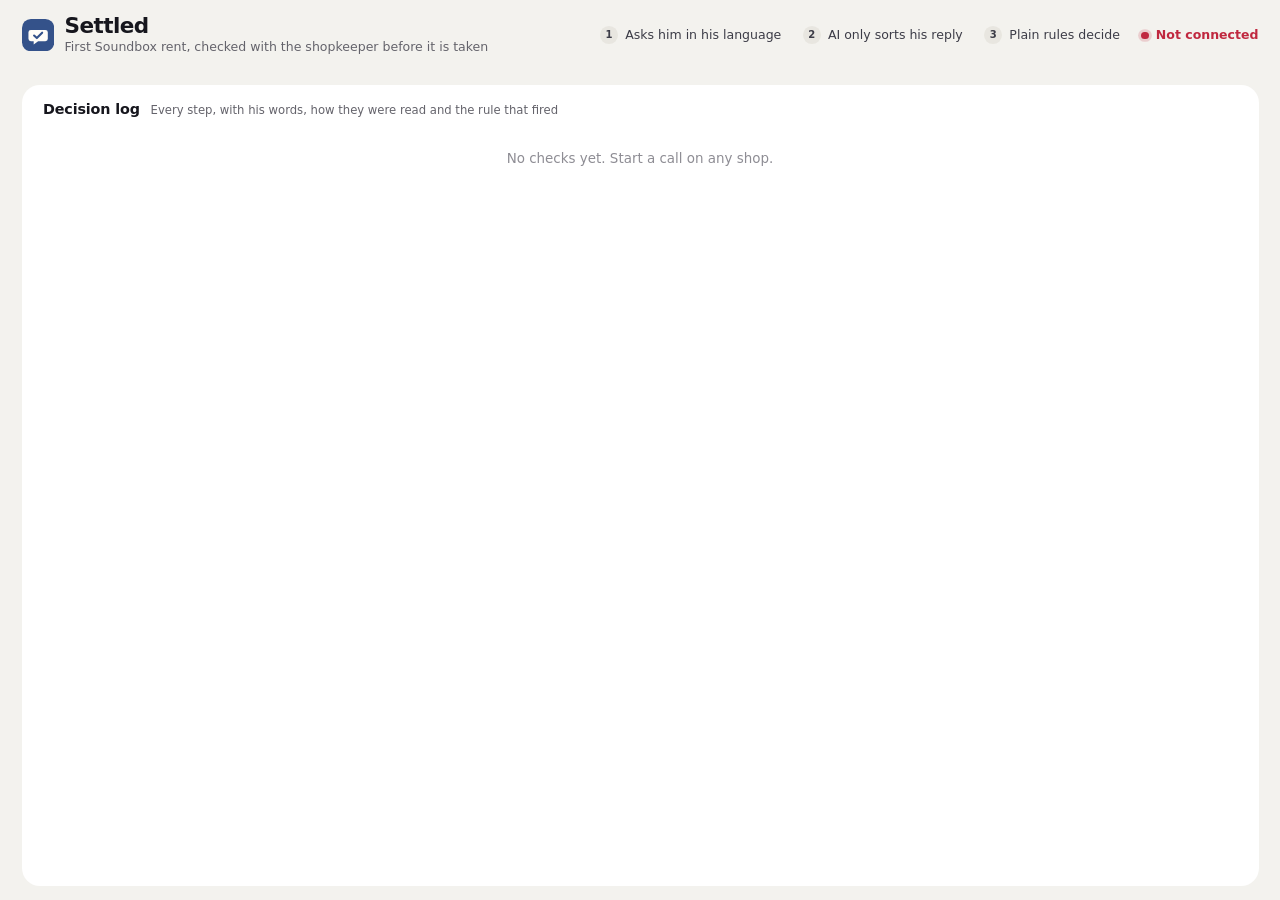
==== commit ee2fb9c2: "ask for the mic again after a reload and keep the no-mic note up" ====
--- a/board/index.html
+++ b/board/index.html
@@ -45,10 +45,6 @@
 .live{display:flex;align-items:center;gap:var(--u);font-size:.875rem;font-weight:600;color:var(--charged)}
 .live::before{content:"";width:calc(1*var(--u));height:calc(1*var(--u));border-radius:50%;background:currentColor;box-shadow:0 0 0 .2rem color-mix(in srgb,currentColor 18%,transparent)}
 .live.off{color:var(--rec)}
-.view{margin-left:auto;align-self:center;white-space:nowrap;display:flex;align-items:center;gap:var(--u);font-size:.8125rem;color:var(--muted)}
-.view button{font:inherit;font-size:.8125rem;font-weight:600;color:var(--ink2);background:var(--fill2);border:0;border-radius:999px;height:calc(3.5*var(--u));padding:0 calc(1.5*var(--u));cursor:pointer;transition:background-color .15s}
-.view button:hover{background:#dedcd5}
-.view button:focus-visible{outline:2px solid var(--accent);outline-offset:2px}
 
 /* cards */
 .shops{display:grid;grid-template-columns:repeat(3,minmax(0,1fr));gap:calc(2*var(--u));align-items:stretch}
@@ -253,7 +249,7 @@
 
 <div class="lower solo" id="lower">
   <section class="logwrap" aria-label="Decision log">
-    <div class="loghead"><h3>Decision log</h3><p>Every step, with his words, how they were read and the rule that fired</p><div class="view" id="view"></div></div>
+    <div class="loghead"><h3>Decision log</h3><p>Every step, with his words, how they were read and the rule that fired</p></div>
     <ol class="log" id="log"></ol>
   </section>
   <section class="msgs" id="msgs" aria-label="Who gets what" hidden>
@@ -318,43 +314,9 @@
 
 const FINAL = {'charged': 'charged', 'held': 'held', 'not charged': 'not'};
 
-const FRESH_KEY = 'settled-fresh-board';
-let fresh = null;
-try { fresh = JSON.parse(localStorage.getItem(FRESH_KEY)); } catch (e) { fresh = null; }
-const view = () => fresh ? rows.filter(r => r.id > fresh.id) : rows;
-const viewMsgs = () => fresh ? msgs.filter(m => m.id > fresh.msg) : msgs;
-
-function setFresh(on) {
-  fresh = on ? {id: lastId, at: lastAt, msg: msgLast, t: new Date().toTimeString().slice(0, 5)} : null;
-  try {
-    if (fresh) localStorage.setItem(FRESH_KEY, JSON.stringify(fresh));
-    else localStorage.removeItem(FRESH_KEY);
-  } catch (e) {}
-  shown = {};
-  renderFresh();
-  renderLog(Infinity);
-  renderShops();
-  renderMessages();
-}
-
-function checkFresh() {
-  if (fresh && fresh.id && !rows.some(r => r.id === fresh.id && r.at === fresh.at)) setFresh(false);
-}
-
-function renderFresh() {
-  html(document.getElementById('view'), fresh
-    ? `<span>Showing from ${esc(fresh.t)}</span><button type="button" data-fresh="off">Show all</button>`
-    : '<button type="button" data-fresh="on" title="Hide earlier rows from view. The log keeps them.">Fresh board</button>');
-}
-
-document.getElementById('view').addEventListener('click', e => {
-  const b = e.target.closest('button[data-fresh]');
-  if (b) setFresh(b.dataset.fresh === 'on');
-});
-
 function shopState(key) {
   let s;
-  for (const r of view()) {
+  for (const r of rows) {
     if (r.shop !== key) continue;
     if (r.step === 'due' || !s) s = {status: 'waiting', settled: false, said: null, heard: null, why: null, turns: [], acts: [], charge: null, records: null, called: false};
     if (FINAL[r.outcome]) {
@@ -513,7 +475,7 @@
   const start = el.querySelector('.start');
   start.hidden = active;
   html(start, `${ICONS.phone}${call.seq ? 'Call again' : 'Start call'}`);
-  start.classList.toggle('again', !!s?.settled);
+  start.classList.toggle('again', !!call.seq || !!s?.settled);
   const talk = el.querySelector('.talk');
   talk.hidden = !listening || !me.stream;
   talk.disabled = call.hearing || me.sending;
@@ -696,9 +658,8 @@
 
 function renderLog(freshFrom) {
   const body = document.getElementById('log');
-  const rows = view();
   if (!rows.length) {
-    body.innerHTML = `<li class="empty">${fresh ? 'Fresh board. New checks show here.' : 'No checks yet. Start a call on any shop.'}</li>`;
+    body.innerHTML = '<li class="empty">No checks yet. Start a call on any shop.</li>';
     return;
   }
   const prevSaid = {};
@@ -828,7 +789,6 @@
   const onCall = keys.find(k => SHOPS[k].call?.active) || null;
   if (onCall && onCall !== msgLive) msgPick = null;
   msgLive = onCall;
-  const msgs = viewMsgs();
   const pick = msgPick || onCall || msgs[msgs.length - 1]?.shop || 'all';
   const seg = document.getElementById('msg-seg');
   html(seg, ['all', ...keys].map(k => `<button type="button" data-shop="${esc(k)}" aria-pressed="${k === pick}">${k === 'all' ? 'All' : esc((SHOPS[k].name || k).split(' ')[0])}</button>`).join(''));
@@ -888,7 +848,6 @@
       lastId = last ? last.id : 0;
       lastAt = last ? last.at : null;
       if (!Object.keys(SHOPS).length) await refreshShops();
-      if (reset || freshFrom === Infinity) checkFresh();
       renderLog(freshFrom);
     }
     await refreshShops();
@@ -902,7 +861,6 @@
   setTimeout(poll, 1000);
 }
 
-renderFresh();
 renderLog(0);
 poll();
 </script>
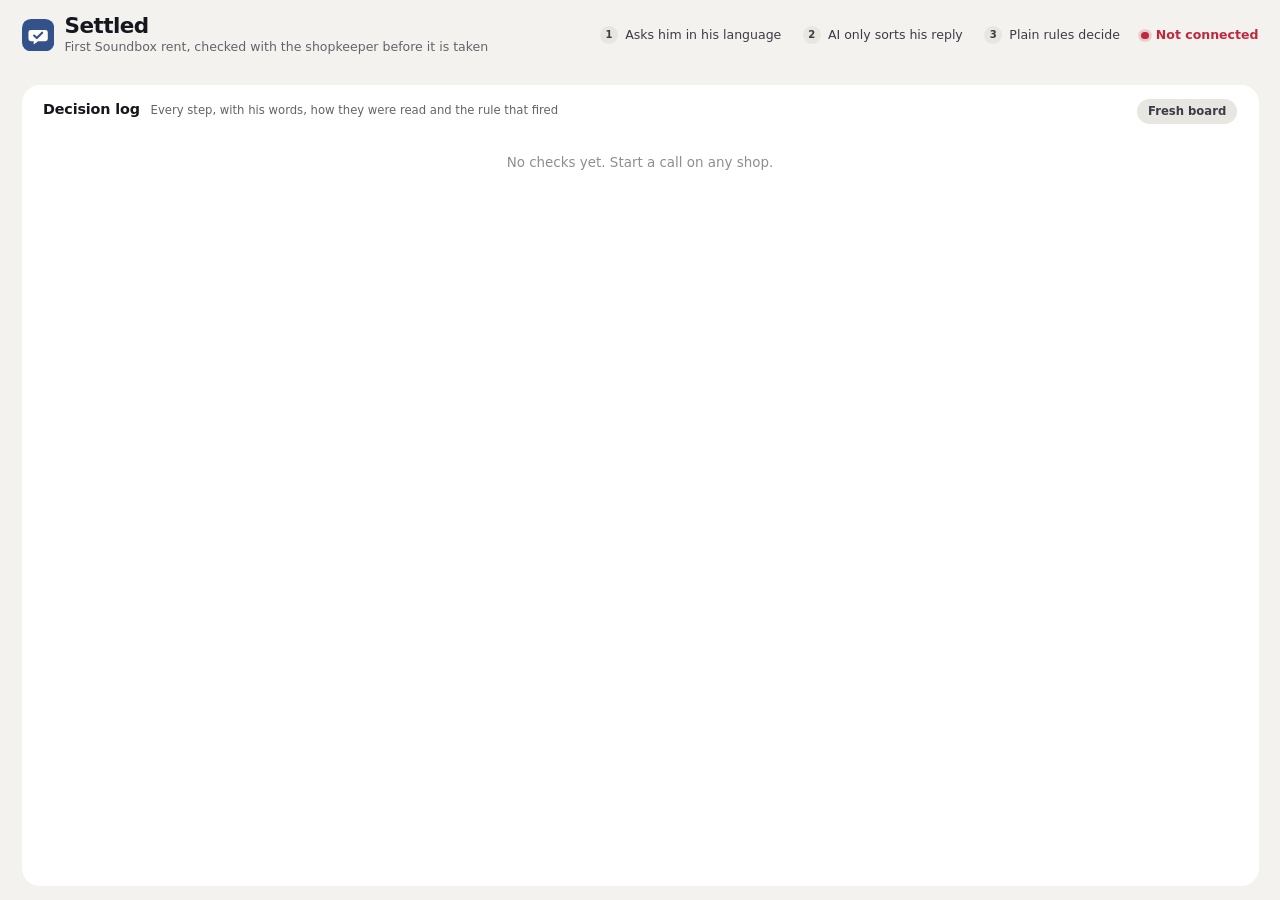
==== commit eeaf8b06: "keep the card on the answer that settled the outcome" ====
--- a/board/index.html
+++ b/board/index.html
@@ -45,6 +45,10 @@
 .live{display:flex;align-items:center;gap:var(--u);font-size:.875rem;font-weight:600;color:var(--charged)}
 .live::before{content:"";width:calc(1*var(--u));height:calc(1*var(--u));border-radius:50%;background:currentColor;box-shadow:0 0 0 .2rem color-mix(in srgb,currentColor 18%,transparent)}
 .live.off{color:var(--rec)}
+.view{margin-left:auto;align-self:center;white-space:nowrap;display:flex;align-items:center;gap:var(--u);font-size:.8125rem;color:var(--muted)}
+.view button{font:inherit;font-size:.8125rem;font-weight:600;color:var(--ink2);background:var(--fill2);border:0;border-radius:999px;height:calc(3.5*var(--u));padding:0 calc(1.5*var(--u));cursor:pointer;transition:background-color .15s}
+.view button:hover{background:#dedcd5}
+.view button:focus-visible{outline:2px solid var(--accent);outline-offset:2px}
 
 /* cards */
 .shops{display:grid;grid-template-columns:repeat(3,minmax(0,1fr));gap:calc(2*var(--u));align-items:stretch}
@@ -249,7 +253,7 @@
 
 <div class="lower solo" id="lower">
   <section class="logwrap" aria-label="Decision log">
-    <div class="loghead"><h3>Decision log</h3><p>Every step, with his words, how they were read and the rule that fired</p></div>
+    <div class="loghead"><h3>Decision log</h3><p>Every step, with his words, how they were read and the rule that fired</p><div class="view" id="view"></div></div>
     <ol class="log" id="log"></ol>
   </section>
   <section class="msgs" id="msgs" aria-label="Who gets what" hidden>
@@ -314,9 +318,43 @@
 
 const FINAL = {'charged': 'charged', 'held': 'held', 'not charged': 'not'};
 
+const FRESH_KEY = 'settled-fresh-board';
+let fresh = null;
+try { fresh = JSON.parse(localStorage.getItem(FRESH_KEY)); } catch (e) { fresh = null; }
+const view = () => fresh ? rows.filter(r => r.id > fresh.id) : rows;
+const viewMsgs = () => fresh ? msgs.filter(m => m.id > fresh.msg) : msgs;
+
+function setFresh(on) {
+  fresh = on ? {id: lastId, at: lastAt, msg: msgLast, t: new Date().toTimeString().slice(0, 5)} : null;
+  try {
+    if (fresh) localStorage.setItem(FRESH_KEY, JSON.stringify(fresh));
+    else localStorage.removeItem(FRESH_KEY);
+  } catch (e) {}
+  shown = {};
+  renderFresh();
+  renderLog(Infinity);
+  renderShops();
+  renderMessages();
+}
+
+function checkFresh() {
+  if (fresh && fresh.id && !rows.some(r => r.id === fresh.id && r.at === fresh.at)) setFresh(false);
+}
+
+function renderFresh() {
+  html(document.getElementById('view'), fresh
+    ? `<span>Showing from ${esc(fresh.t)}</span><button type="button" data-fresh="off">Show all</button>`
+    : '<button type="button" data-fresh="on" title="Hide earlier rows from view. The log keeps them.">Fresh board</button>');
+}
+
+document.getElementById('view').addEventListener('click', e => {
+  const b = e.target.closest('button[data-fresh]');
+  if (b) setFresh(b.dataset.fresh === 'on');
+});
+
 function shopState(key) {
   let s;
-  for (const r of rows) {
+  for (const r of view()) {
     if (r.shop !== key) continue;
     if (r.step === 'due' || !s) s = {status: 'waiting', settled: false, said: null, heard: null, why: null, turns: [], acts: [], charge: null, records: null, called: false};
     if (FINAL[r.outcome]) {
@@ -325,7 +363,11 @@
     } else if (!s.settled) {
       s.status = statusOf(r, s.status);
     }
-    if (r.step === 'decided' && r.rule) { s.why = r.rule; s.decisive = s.turns[s.turns.length - 1]; }
+    if (r.step === 'decided' && r.rule) {
+      s.why = r.rule;
+      if (!s.pinned) s.decisive = s.turns[s.turns.length - 1];
+      if (FINAL[r.outcome]) s.pinned = true;
+    }
     if (r.said) {
       s.said = r.said;
       s.heard = r.heard || (r.read_as === 'no answer' ? '' : null);
@@ -475,7 +517,7 @@
   const start = el.querySelector('.start');
   start.hidden = active;
   html(start, `${ICONS.phone}${call.seq ? 'Call again' : 'Start call'}`);
-  start.classList.toggle('again', !!call.seq || !!s?.settled);
+  start.classList.toggle('again', !!s?.settled);
   const talk = el.querySelector('.talk');
   talk.hidden = !listening || !me.stream;
   talk.disabled = call.hearing || me.sending;
@@ -658,8 +700,9 @@
 
 function renderLog(freshFrom) {
   const body = document.getElementById('log');
+  const rows = view();
   if (!rows.length) {
-    body.innerHTML = '<li class="empty">No checks yet. Start a call on any shop.</li>';
+    body.innerHTML = `<li class="empty">${fresh ? 'Fresh board. New checks show here.' : 'No checks yet. Start a call on any shop.'}</li>`;
     return;
   }
   const prevSaid = {};
@@ -789,6 +832,7 @@
   const onCall = keys.find(k => SHOPS[k].call?.active) || null;
   if (onCall && onCall !== msgLive) msgPick = null;
   msgLive = onCall;
+  const msgs = viewMsgs();
   const pick = msgPick || onCall || msgs[msgs.length - 1]?.shop || 'all';
   const seg = document.getElementById('msg-seg');
   html(seg, ['all', ...keys].map(k => `<button type="button" data-shop="${esc(k)}" aria-pressed="${k === pick}">${k === 'all' ? 'All' : esc((SHOPS[k].name || k).split(' ')[0])}</button>`).join(''));
@@ -848,6 +892,7 @@
       lastId = last ? last.id : 0;
       lastAt = last ? last.at : null;
       if (!Object.keys(SHOPS).length) await refreshShops();
+      if (reset || freshFrom === Infinity) checkFresh();
       renderLog(freshFrom);
     }
     await refreshShops();
@@ -861,6 +906,7 @@
   setTimeout(poll, 1000);
 }
 
+renderFresh();
 renderLog(0);
 poll();
 </script>
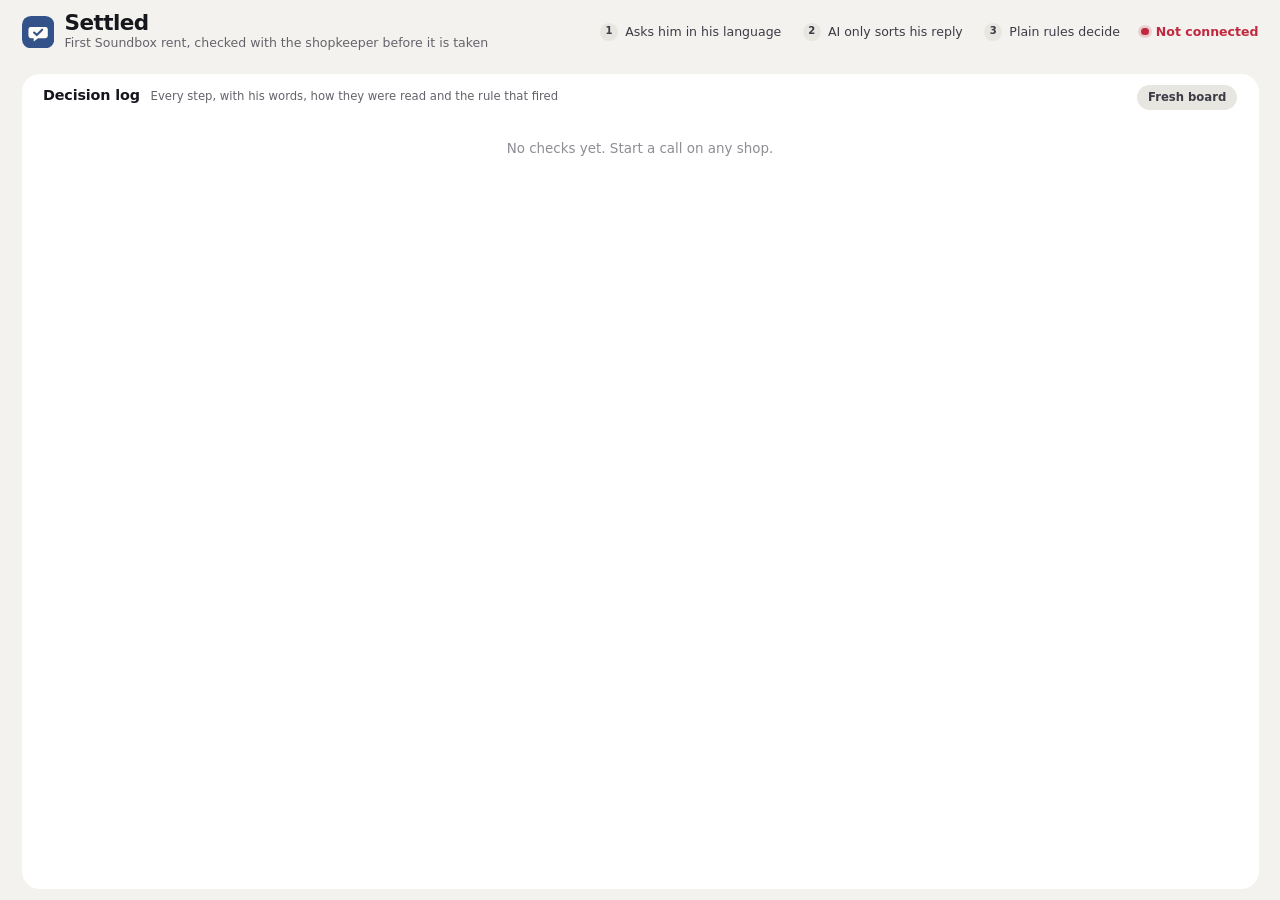
==== commit b45e3081: "tighten board spacing on short screens" ====
--- a/board/index.html
+++ b/board/index.html
@@ -223,6 +223,22 @@
 @keyframes eq{from{transform:scaleY(.3)}to{transform:scaleY(1)}}
 @keyframes enter{from{opacity:0;transform:translateY(6px)}to{opacity:1;transform:none}}
 
+@media (min-width:901px) and (max-height:900px){
+  body{gap:calc(1.5*var(--u));padding-top:calc(1.5*var(--u));padding-bottom:calc(1.5*var(--u))}
+  .card{padding-top:calc(2*var(--u));padding-bottom:calc(2*var(--u));gap:calc(1.5*var(--u))}
+  .body{gap:var(--u)}
+  .verdict{margin-bottom:0}
+  .facts{gap:var(--u);padding-top:calc(1.5*var(--u))}
+  .controls{gap:var(--u)}
+  .loghead,.msghead{padding-top:calc(1.5*var(--u))}
+  .ev time{padding-top:calc(.75*var(--u))}
+  .ev:first-child .dot::before{top:calc(1.4*var(--u))}
+  .ev:last-child .dot::before{height:calc(1.4*var(--u))}
+  .ev .dot::after{top:calc(.9*var(--u))}
+  .ev-body{padding:calc(.5*var(--u)) 0}
+  .msglist{gap:calc(.75*var(--u))}
+  .msg{padding-top:var(--u);padding-bottom:var(--u)}
+}
 @media (max-width:900px){
   body{height:auto;grid-template-rows:auto}
   .shops{grid-template-columns:1fr}
@@ -326,6 +342,7 @@
 
 function setFresh(on) {
   fresh = on ? {id: lastId, at: lastAt, msg: msgLast, t: new Date().toTimeString().slice(0, 5)} : null;
+  if (!on && rows[0]?.id > 1) refetch = true;
   try {
     if (fresh) localStorage.setItem(FRESH_KEY, JSON.stringify(fresh));
     else localStorage.removeItem(FRESH_KEY);
@@ -363,9 +380,9 @@
     } else if (!s.settled) {
       s.status = statusOf(r, s.status);
     }
-    if (r.step === 'decided' && r.rule) {
+    if (r.step === 'decided' && r.rule && (!s.pinned || (FINAL[r.outcome] && r.rule !== s.why))) {
       s.why = r.rule;
-      if (!s.pinned) s.decisive = s.turns[s.turns.length - 1];
+      s.decisive = s.turns[s.turns.length - 1];
       if (FINAL[r.outcome]) s.pinned = true;
     }
     if (r.said) {
@@ -863,28 +880,48 @@
   return res.json();
 }
 
+async function fetchAll(id) {
+  let got = await fetchAfter(id);
+  for (let page = got; page.length >= 500;) {
+    page = await fetchAfter(page[page.length - 1].id);
+    got = got.concat(page);
+  }
+  return got;
+}
+
+async function fetchStart() {
+  if (fresh && fresh.id) {
+    const got = await fetchAll(fresh.id - 1);
+    if (got[0] && got[0].id === fresh.id && got[0].at === fresh.at) return got;
+    setFresh(false);
+  }
+  return fetchAll(0);
+}
+
+let refetch = false;
+
 async function poll() {
   const live = document.getElementById('live');
   try {
-    let got = await fetchAfter(Math.max(lastId - 1, 0));
-    let freshFrom = lastId || Infinity;
-    let reset = false;
-    if (lastId > 0) {
-      const anchor = got[0];
-      if (!anchor || anchor.id !== lastId || anchor.at !== lastAt) {
-        reset = true;
+    let reset = refetch;
+    refetch = false;
+    let got = lastId > 0 && !reset ? await fetchAll(lastId - 1) : [];
+    let freshFrom = reset ? Infinity : lastId || Infinity;
+    if (lastId > 0 && !reset && (!got[0] || got[0].id !== lastId || got[0].at !== lastAt)) reset = true;
+    if (lastId === 0 || reset) {
+      if (reset) {
         rows = [];
         shown = {};
         freshFrom = Infinity;
-        got = await fetchAfter(0);
-      } else {
-        const mine = rows[rows.length - 1];
-        if (anchor.clip && !mine.clip) {
-          mine.clip = anchor.clip;
-          reset = true;
-        }
-        got = got.slice(1);
       }
+      got = await fetchStart();
+    } else {
+      const mine = rows[rows.length - 1];
+      if (got[0].clip && !mine.clip) {
+        mine.clip = got[0].clip;
+        reset = true;
+      }
+      got = got.slice(1);
     }
     if (got.length || reset) {
       rows = rows.concat(got);
